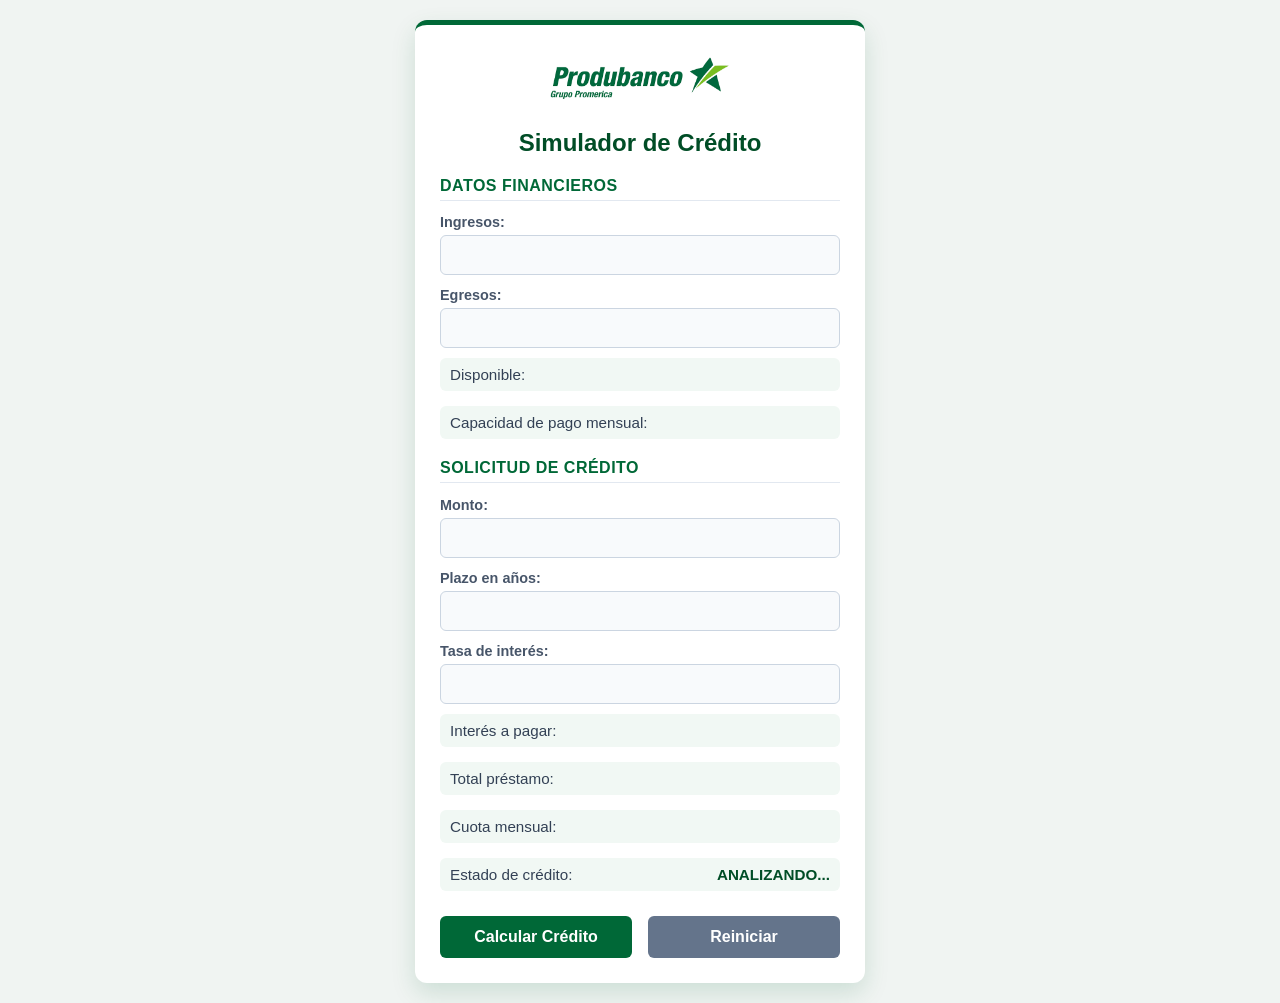
==== index.html @ cf005bce "cambio de simulador.html a index.html para vercel" ====
<!DOCTYPE html>
<html lang="es">
<head>
    <meta charset="UTF-8">
    <meta name="viewport" content="width=device-width, initial-scale=1.0">
    <title>Simulador de Crédito</title>
    <link rel="stylesheet" href="simulador.css">
</head>
<body>

    <div class="container">
        <!-- AQUÍ INTEGRAMOS TU LOGO -->
        <div class="logo-container" style="text-align: center; margin-bottom: 20px;">
            <img src="images.png" alt="Logo Produbanco" style="max-width: 180px; height: auto;">
        </div>

        <h1>Simulador de Crédito</h1>

        <h2>Datos financieros</h2>
        <label for="txtIngresos">Ingresos:</label>
        <input type="text" id="txtIngresos">

        <label for="txtEgresos">Egresos:</label>
        <input type="text" id="txtEgresos">

        <p>Disponible: <span id="spnDisponible"></span></p>
        <p>Capacidad de pago mensual: <span id="spnCapacidadPago"></span></p>

        <h2>Solicitud de crédito</h2>
        <label for="txtMonto">Monto:</label>
        <input type="text" id="txtMonto">

        <label for="txtPlazo">Plazo en años:</label>
        <input type="text" id="txtPlazo">

        <label for="txtTasaInteres">Tasa de interés:</label>
        <input type="text" id="txtTasaInteres">

        <p>Interés a pagar: <span id="spnInteresPagar"></span></p>
        <p>Total préstamo: <span id="spnTotalPrestamo"></span></p>
        <p>Cuota mensual: <span id="spnCuotaMensual"></span></p>
        <p>Estado de crédito: <span id="spnEstadoCredito">ANALIZANDO...</span></p>

        <div class="buttons">
            <button id="btnCalcularCredito" onclick="calcular()">Calcular Crédito</button>
            <button id="btnReiniciar" onclick="reiniciar()">Reiniciar</button>
        </div>
    </div>

    <!-- Archivos lógicos -->
    <script src="funciones.js"></script>
    <script src="simulador.js"></script>
</body>
</html>
---- simulador.css ----
body {
    font-family: 'Segoe UI', Arial, sans-serif;
    background-color: #f0f4f2; /* Fondo con un toque sutil verdoso institucional */
    margin: 0;
    padding: 0;
    min-height: 100vh;
    display: flex;
    justify-content: center;
    align-items: center;
}

.container {
    width: 100%;
    max-width: 450px; /* Ancho máximo ideal para web, adaptable en móviles */
    margin: 20px auto;
    padding: 25px;
    background-color: white;
    border-radius: 12px;
    box-shadow: 0 10px 25px rgba(0, 104, 55, 0.15); /* Sombra elegante basada en el verde corporativo */
    border-top: 5px solid #006837; /* Franja superior distintiva de Produbanco */
    box-sizing: border-box;
}

h1 {
    text-align: center;
    margin-bottom: 20px;
    color: #004d26; /* Verde oscuro institucional */
    font-size: 1.5rem;
}

h2 {
    margin-top: 20px;
    font-size: 1rem;
    color: #006837;
    border-bottom: 1px solid #e2e8f0;
    padding-bottom: 5px;
    text-transform: uppercase;
    letter-spacing: 0.5px;
}

label {
    display: block;
    margin-top: 12px;
    font-weight: 600;
    color: #475569;
    font-size: 0.9rem;
}

input {
    width: 100%;
    padding: 10px;
    margin-top: 5px;
    border-radius: 6px;
    border: 1px solid #cbd5e1;
    box-sizing: border-box;
    font-size: 1rem;
    background-color: #f8fafc;
    transition: all 0.2s ease;
}

input:focus {
    outline: none;
    border-color: #006837;
    background-color: white;
    box-shadow: 0 0 0 3px rgba(0, 104, 55, 0.12);
}

p {
    margin-top: 10px;
    font-size: 0.95rem;
    color: #334155;
    display: flex;
    justify-content: space-between;
    background-color: #f1f8f4;
    padding: 8px 10px;
    border-radius: 6px;
}

span {
    font-weight: bold;
    color: #004d26;
}

.buttons {
    margin-top: 25px;
    display: flex;
    justify-content: space-between;
    gap: 10px;
}

button {
    width: 48%;
    padding: 12px;
    border: none;
    border-radius: 6px;
    background-color: #006837; /* Color principal Produbanco */
    color: white;
    font-weight: bold;
    cursor: pointer;
    font-size: 1rem;
    transition: background-color 0.2s, transform 0.1s;
}

button:hover {
    background-color: #004d26; /* Verde más oscuro al pasar el cursor */
}

button:active {
    transform: scale(0.98);
}

/* Botón de reiniciar diferenciado de forma sutil */
#btnReiniciar {
    background-color: #64748b;
}

#btnReiniciar:hover {
    background-color: #475569;
}

/* Media Query para pantallas pequeñas (responsivo) */
@media (max-width: 480px) {
    body {
        align-items: flex-start;
        padding: 10px;
    }
    .container {
        margin: 10px auto;
        padding: 15px;
        max-width: 100%;
    }
}
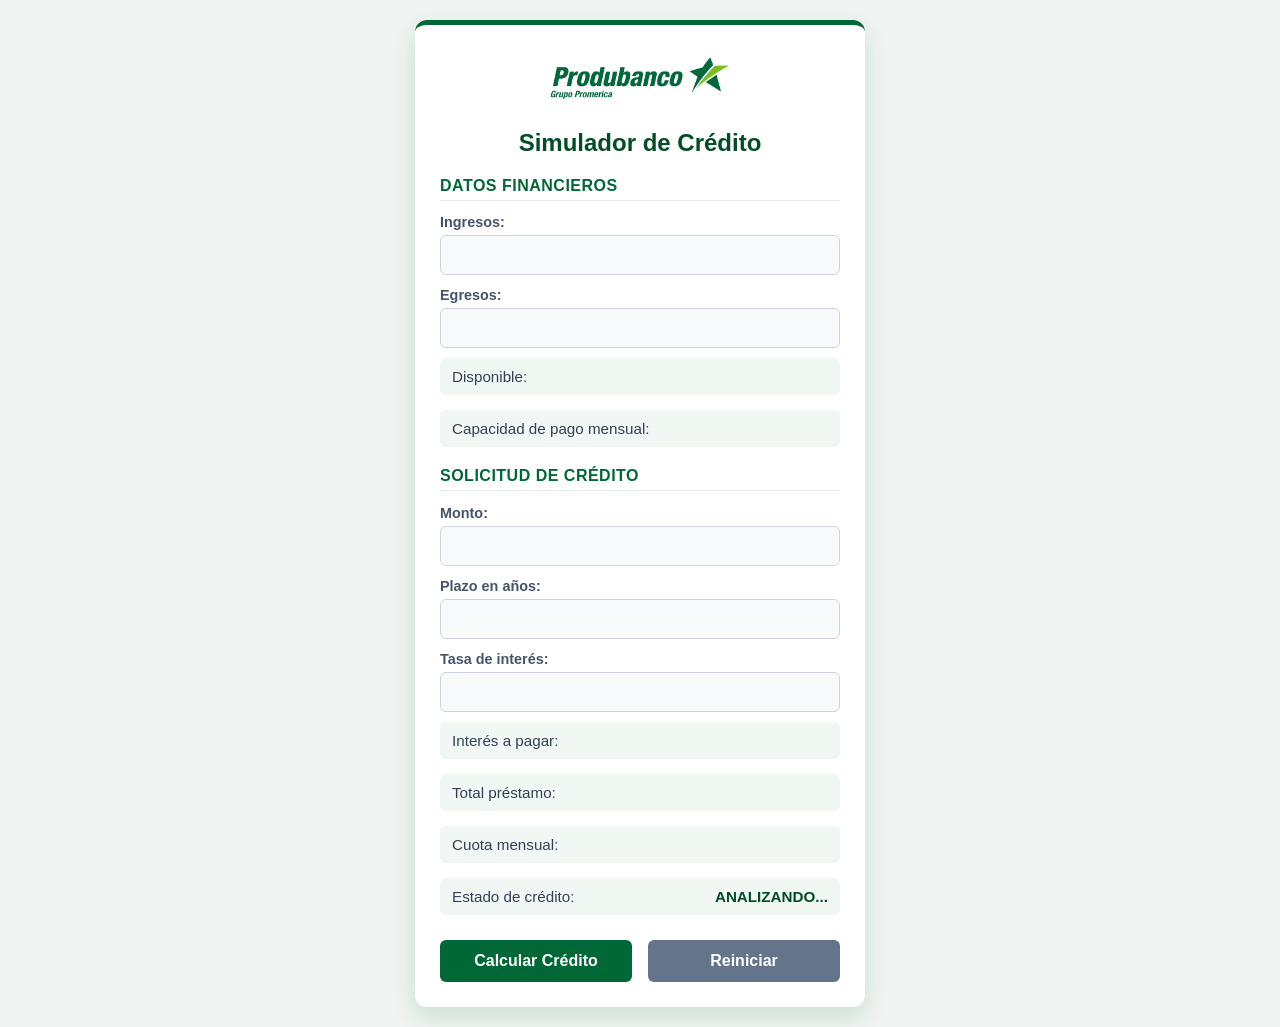
==== commit 63eab330: "validaciones para todo el proyecto,prompt en IA,modificacion css y simulador.js" ====
--- a/index.html
+++ b/index.html
@@ -9,7 +9,7 @@
 <body>
 
     <div class="container">
-        <!-- AQUÍ INTEGRAMOS TU LOGO -->
+        <!-- Logo institucional -->
         <div class="logo-container" style="text-align: center; margin-bottom: 20px;">
             <img src="images.png" alt="Logo Produbanco" style="max-width: 180px; height: auto;">
         </div>
@@ -19,9 +19,11 @@
         <h2>Datos financieros</h2>
         <label for="txtIngresos">Ingresos:</label>
         <input type="text" id="txtIngresos">
+        <span id="errorIngresos" class="error-msg"></span>
 
         <label for="txtEgresos">Egresos:</label>
         <input type="text" id="txtEgresos">
+        <span id="errorEgresos" class="error-msg"></span>
 
         <p>Disponible: <span id="spnDisponible"></span></p>
         <p>Capacidad de pago mensual: <span id="spnCapacidadPago"></span></p>
@@ -29,12 +31,15 @@
         <h2>Solicitud de crédito</h2>
         <label for="txtMonto">Monto:</label>
         <input type="text" id="txtMonto">
+        <span id="errorMonto" class="error-msg"></span>
 
         <label for="txtPlazo">Plazo en años:</label>
         <input type="text" id="txtPlazo">
+        <span id="errorPlazo" class="error-msg"></span>
 
         <label for="txtTasaInteres">Tasa de interés:</label>
         <input type="text" id="txtTasaInteres">
+        <span id="errorTasa" class="error-msg"></span>
 
         <p>Interés a pagar: <span id="spnInteresPagar"></span></p>
         <p>Total préstamo: <span id="spnTotalPrestamo"></span></p>
--- a/simulador.css
+++ b/simulador.css
@@ -71,14 +71,18 @@
     color: #334155;
     display: flex;
     justify-content: space-between;
+    align-items: center;
     background-color: #f1f8f4;
-    padding: 8px 10px;
+    padding: 10px 12px;
     border-radius: 6px;
+    gap: 8px;
 }
 
 span {
     font-weight: bold;
     color: #004d26;
+    text-align: right;
+    word-break: break-all;
 }
 
 .buttons {
@@ -118,15 +122,54 @@
     background-color: #475569;
 }
 
-/* Media Query para pantallas pequeñas (responsivo) */
+/* ==========================================
+   MEJORAS DE RESPONSIVIDAD PARA CELULARES
+   ========================================== */
 @media (max-width: 480px) {
     body {
         align-items: flex-start;
+        padding: 0;
+        background-color: white; /* En móviles muy pequeños la tarjeta toma protagonismo total */
+    }
+
+    .container {
+        margin: 0 auto;
+        padding: 20px 15px;
+        max-width: 100%;
+        border-radius: 0;
+        box-shadow: none;
+        border-top: none;
+    }
+
+    /* Transformamos los botones de fila a columna para darles mayor área táctil */
+    .buttons {
+        flex-direction: column;
+        gap: 12px;
+    }
+
+    button {
+        width: 100%;
+        padding: 14px; /* Mejor ergonomía táctil en pantallas touch */
+        font-size: 1.05rem;
+    }
+
+    /* Ajuste de tipografías y párrafos para evitar desbordes */
+    h1 {
+        font-size: 1.35rem;
+    }
+
+    p {
+        font-size: 0.9rem;
         padding: 10px;
     }
-    .container {
-        margin: 10px auto;
-        padding: 15px;
-        max-width: 100%;
-    }
+
+    /* Estilo para los mensajes de error de validación debajo de los inputs */
+.error-msg {
+    color: #ef4444; /* Rojo alerta */
+    font-style: italic; /* Cursiva requerida */
+    font-size: 0.85rem;
+    display: block;
+    margin-top: 4px;
+    margin-bottom: 2px;
+}
 }
